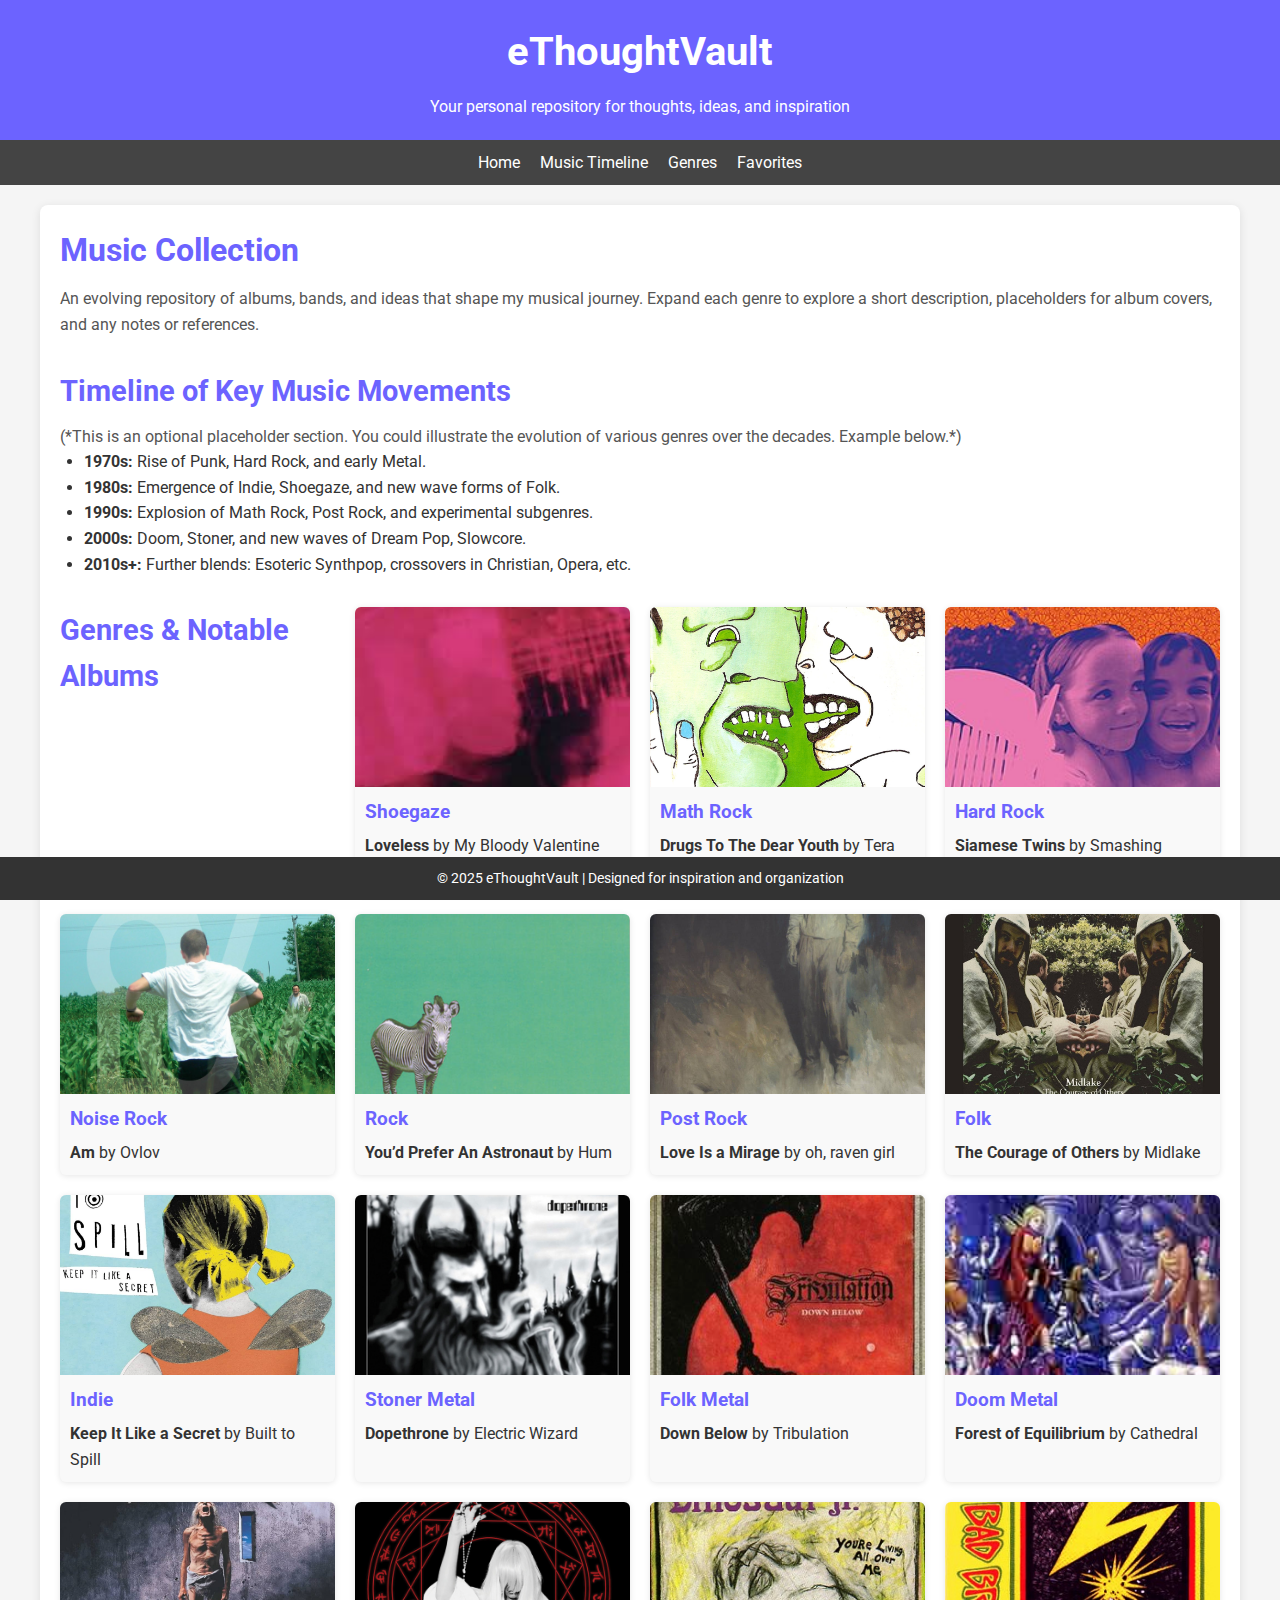
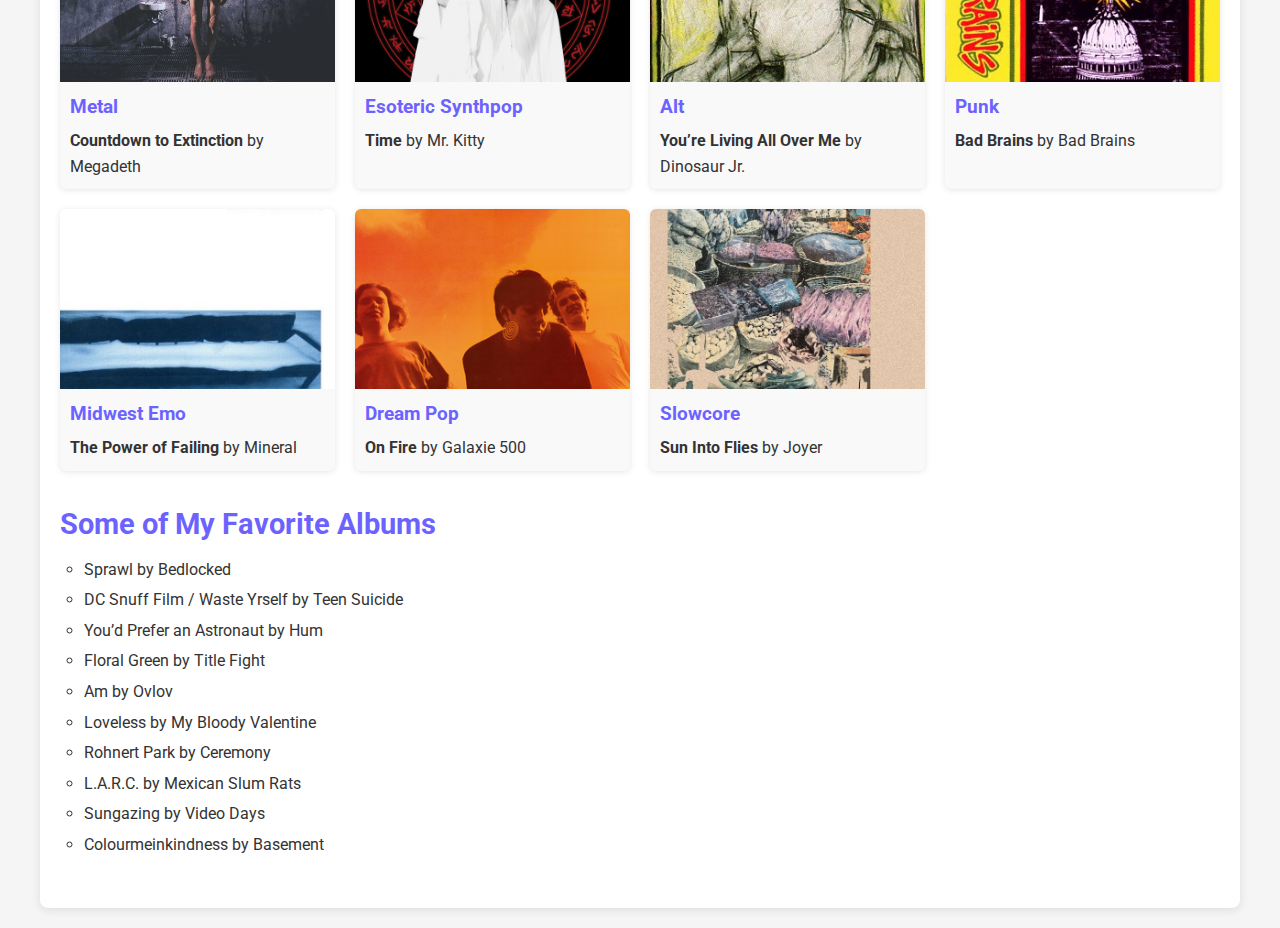
==== music.html @ 15a83add "edit" ====
<!DOCTYPE html>
<html lang="en">
  <head>
    <meta charset="UTF-8" />
    <meta name="viewport" content="width=device-width, initial-scale=1.0" />
    <title>eThoughtVault | Music</title>
    <link rel="stylesheet" href="styles.css" />
    <!-- Google Fonts link if needed -->
    <link
      href="https://fonts.googleapis.com/css2?family=Roboto:wght@400;700&display=swap"
      rel="stylesheet"
    />
  </head>
  <body>
    <!-- Main Header -->
    <header>
      <div class="container">
        <h1>eThoughtVault</h1>
        <p>Your personal repository for thoughts, ideas, and inspiration</p>
      </div>
    </header>

    <!-- Navigation Bar (similar to index.html) -->
    <nav>
      <ul>
        <li><a href="index.html">Home</a></li>
        <li><a href="#timeline">Music Timeline</a></li>
        <li><a href="#genres">Genres</a></li>
        <li><a href="#favorites">Favorites</a></li>
      </ul>
    </nav>

    <!-- Page Content -->
    <main class="music-main">
      <!-- Sub-header for Music Section -->
      <section class="music-header">
        <h2>Music Collection</h2>
        <p>
          An evolving repository of albums, bands, and ideas that shape my
          musical journey. Expand each genre to explore a short description,
          placeholders for album covers, and any notes or references.
        </p>
      </section>

      <!-- Optional: Timeline or Historical Overview -->
      <section id="timeline" class="music-timeline">
        <h3>Timeline of Key Music Movements</h3>
        <p>
          (*This is an optional placeholder section. You could illustrate the
          evolution of various genres over the decades. Example below.*)
        </p>
        <ul>
          <li>
            <strong>1970s:</strong> Rise of Punk, Hard Rock, and early Metal.
          </li>
          <li>
            <strong>1980s:</strong> Emergence of Indie, Shoegaze, and new wave
            forms of Folk.
          </li>
          <li>
            <strong>1990s:</strong> Explosion of Math Rock, Post Rock, and
            experimental subgenres.
          </li>
          <li>
            <strong>2000s:</strong> Doom, Stoner, and new waves of Dream Pop,
            Slowcore.
          </li>
          <li>
            <strong>2010s+:</strong> Further blends: Esoteric Synthpop,
            crossovers in Christian, Opera, etc.
          </li>
        </ul>
      </section>

      <!-- Genres Section -->
      <section id="genres" class="genre-grid">
        <h3>Genres & Notable Albums</h3>

        <!-- Shoegaze -->
        <div class="genre-item">
          <img
            src="images/covers/loveless_by_mybloodyvalentine.jpg"
            alt="Shoegaze Placeholder"
          />
          <div class="genre-info">
            <h4>Shoegaze</h4>
            <ul>
              <li><strong>Loveless</strong> by My Bloody Valentine</li>
            </ul>
          </div>
        </div>

        <!-- Math Rock -->
        <div class="genre-item">
          <img
            src="images/covers/drugstothedearyouth_by_teramelos.jpg"
            alt="Math Rock Placeholder"
          />
          <div class="genre-info">
            <h4>Math Rock</h4>
            <ul>
              <li><strong>Drugs To The Dear Youth</strong> by Tera Melos</li>
            </ul>
          </div>
        </div>

        <!-- Hard Rock -->
        <div class="genre-item">
          <img
            src="images/covers/The_Smashing_Pumpkins_-_Siamese_Dream_reissue_cover.jpeg"
            alt="Hard Rock Placeholder"
          />
          <div class="genre-info">
            <h4>Hard Rock</h4>
            <ul>
              <li><strong>Siamese Twins</strong> by Smashing Pumpkins</li>
            </ul>
          </div>
        </div>

        <!-- Noise Rock -->
        <div class="genre-item">
          <img
            src="images/covers/am_by_ovlov.jpg"
            alt="Noise Rock Placeholder"
          />
          <div class="genre-info">
            <h4>Noise Rock</h4>
            <ul>
              <li><strong>Am</strong> by Ovlov</li>
            </ul>
          </div>
        </div>

        <!-- Rock -->
        <div class="genre-item">
          <img
            src="images/covers/youdpreferanastronaut_by_hum.png"
            alt="Rock Placeholder"
          />
          <div class="genre-info">
            <h4>Rock</h4>
            <ul>
              <li><strong>You’d Prefer An Astronaut</strong> by Hum</li>
            </ul>
          </div>
        </div>

        <!-- Post Rock -->
        <div class="genre-item">
          <img
            src="images/covers/loveisamirage_by_oh,ravengirl.jpg"
            alt="Post Rock Placeholder"
          />
          <div class="genre-info">
            <h4>Post Rock</h4>
            <ul>
              <li><strong>Love Is a Mirage</strong> by oh, raven girl</li>
            </ul>
          </div>
        </div>

        <!-- Folk -->
        <div class="genre-item">
          <img
            src="images/covers/courageofothers_by_midlake.jpg"
            alt="Folk Placeholder"
          />
          <div class="genre-info">
            <h4>Folk</h4>
            <ul>
              <li><strong>The Courage of Others</strong> by Midlake</li>
            </ul>
          </div>
        </div>

        <!-- Indie -->
        <div class="genre-item">
          <img
            src="images/covers/keepitlikeasecret_by_builttospill.jpg"
            alt="Indie Placeholder"
          />
          <div class="genre-info">
            <h4>Indie</h4>
            <ul>
              <li><strong>Keep It Like a Secret</strong> by Built to Spill</li>
            </ul>
          </div>
        </div>

        <!-- Stoner Metal -->
        <div class="genre-item">
          <img
            src="images/covers/dopethrone_by_electricwizard.jpg"
            alt="Stoner Metal Placeholder"
          />
          <div class="genre-info">
            <h4>Stoner Metal</h4>
            <ul>
              <li><strong>Dopethrone</strong> by Electric Wizard</li>
            </ul>
          </div>
        </div>

        <!-- Folk Metal -->
        <div class="genre-item">
          <img
            src="images/covers/downbelow_by_tribulation.jpeg"
            alt="Folk Metal Placeholder"
          />
          <div class="genre-info">
            <h4>Folk Metal</h4>
            <ul>
              <li><strong>Down Below</strong> by Tribulation</li>
            </ul>
          </div>
        </div>

        <!-- Doom Metal -->
        <div class="genre-item">
          <img
            src="images/covers/forestofequilibrium_by_cathedral.jpg"
            alt="Doom Metal Placeholder"
          />
          <div class="genre-info">
            <h4>Doom Metal</h4>
            <ul>
              <li><strong>Forest of Equilibrium</strong> by Cathedral</li>
            </ul>
          </div>
        </div>

        <!-- Metal -->
        <div class="genre-item">
          <img
            src="images/covers/coutdowntoextinction_by_megadepth.jpg"
            alt="Metal Placeholder"
          />
          <div class="genre-info">
            <h4>Metal</h4>
            <ul>
              <li><strong>Countdown to Extinction</strong> by Megadeth</li>
            </ul>
          </div>
        </div>

        <!-- Esoteric Synthpop -->
        <div class="genre-item">
          <img
            src="images/covers/time_by_mrkitty.jpg"
            alt="Esoteric Synthpop Placeholder"
          />
          <div class="genre-info">
            <h4>Esoteric Synthpop</h4>
            <ul>
              <li><strong>Time</strong> by Mr. Kitty</li>
            </ul>
          </div>
        </div>

        <!-- Alt -->
        <div class="genre-item">
          <img
            src="images/covers/yourelivingalloverme_by_dinosaurjr.jpg"
            alt="Alternative Placeholder"
          />
          <div class="genre-info">
            <h4>Alt</h4>
            <ul>
              <li>
                <strong>You’re Living All Over Me</strong> by Dinosaur Jr.
              </li>
            </ul>
          </div>
        </div>

        <!-- Punk -->
        <div class="genre-item">
          <img
            src="images/covers/badbrains_by_badbrains.jpg"
            alt="Punk Placeholder"
          />
          <div class="genre-info">
            <h4>Punk</h4>
            <ul>
              <li><strong>Bad Brains</strong> by Bad Brains</li>
            </ul>
          </div>
        </div>

        <!-- Midwest Emo -->
        <div class="genre-item">
          <img
            src="images/covers/thepoweroffalling_by_mineral.jpg"
            alt="Midwest Emo Placeholder"
          />
          <div class="genre-info">
            <h4>Midwest Emo</h4>
            <ul>
              <li><strong>The Power of Failing</strong> by Mineral</li>
            </ul>
          </div>
        </div>

        <!-- Dream Pop -->
        <div class="genre-item">
          <img
            src="images/covers/onfire_by_galaxie500.png"
            alt="Dream Pop Placeholder"
          />
          <div class="genre-info">
            <h4>Dream Pop</h4>
            <ul>
              <li><strong>On Fire</strong> by Galaxie 500</li>
            </ul>
          </div>
        </div>

        <!-- Slowcore -->
        <div class="genre-item">
          <img
            src="images/covers/sunintoflies_by_joyer.jpg"
            alt="Slowcore Placeholder"
          />
          <div class="genre-info">
            <h4>Slowcore</h4>
            <ul>
              <li><strong>Sun Into Flies</strong> by Joyer</li>
            </ul>
          </div>
        </div>
      </section>

      <!-- Favorites Section -->
      <section id="favorites" class="favorite-albums">
        <h3>Some of My Favorite Albums</h3>
        <ul>
          <li>Sprawl by Bedlocked</li>
          <li>DC Snuff Film / Waste Yrself by Teen Suicide</li>
          <li>You’d Prefer an Astronaut by Hum</li>
          <li>Floral Green by Title Fight</li>
          <li>Am by Ovlov</li>
          <li>Loveless by My Bloody Valentine</li>
          <li>Rohnert Park by Ceremony</li>
          <li>L.A.R.C. by Mexican Slum Rats</li>
          <li>Sungazing by Video Days</li>
          <li>Colourmeinkindness by Basement</li>
        </ul>
      </section>
    </main>

    <!-- Footer -->
    <footer>
      <div class="container">
        <p>
          &copy; 2025 eThoughtVault | Designed for inspiration and organization
        </p>
      </div>
    </footer>
  </body>
</html>
---- styles.css ----
* {
  margin: 0;
  padding: 0;
  box-sizing: border-box;
}

body {
  font-family: "Roboto", sans-serif;
  line-height: 1.6;
  color: #333;
  background-color: #f5f5f5;
  margin: 0;
}

header {
  background: #6c63ff;
  color: #fff;
  padding: 20px 0;
  text-align: center;
}

header h1 {
  font-size: 2.5rem;
  margin-bottom: 10px;
}

header p {
  font-size: 1rem;
}

nav {
  background: #444;
  color: #fff;
  padding: 10px 0;
}

nav ul {
  list-style: none;
  display: flex;
  justify-content: center;
  gap: 20px;
}

nav a {
  color: #fff;
  text-decoration: none;
  font-size: 1rem;
  transition: color 0.3s;
}

nav a:hover {
  color: #6c63ff;
}

main {
  padding: 20px;
  max-width: 1200px;
  margin: 20px auto;
  background: #fff;
  box-shadow: 0 2px 10px rgba(0, 0, 0, 0.1);
  border-radius: 8px;
}

section {
  margin-bottom: 30px;
}

section h2 {
  font-size: 2rem;
  margin-bottom: 10px;
  color: #6c63ff;
}

section p {
  font-size: 1rem;
  color: #555;
}

footer {
  background: #333;
  color: #fff;
  text-align: center;
  padding: 10px 0;
  position: fixed;
  width: 100%;
  bottom: 0;
}

footer p {
  font-size: 0.9rem;
}

.music-main {
  padding: 20px;
  max-width: 1200px;
  margin: 20px auto;
  background: #fff;
  box-shadow: 0 2px 10px rgba(0, 0, 0, 0.1);
  border-radius: 8px;
}

.music-header,
.music-timeline,
.genre-grid,
.favorite-albums {
  margin-bottom: 30px;
}

.music-header h2 {
  font-size: 2rem;
  color: #6c63ff;
  margin-bottom: 10px;
}

.music-timeline h3,
.genre-grid h3,
.favorite-albums h3 {
  font-size: 1.8rem;
  color: #6c63ff;
  margin-bottom: 10px;
}

.music-timeline ul {
  list-style: disc;
  margin: 0 0 0 1.5rem;
}

.genre-grid {
  display: grid;
  grid-template-columns: repeat(auto-fit, minmax(240px, 1fr));
  gap: 20px;
}

.genre-item {
  background-color: #f9f9f9;
  border-radius: 6px;
  overflow: hidden;
  box-shadow: 0 1px 6px rgba(0, 0, 0, 0.1);
  transition: transform 0.3s ease;
  display: flex;
  flex-direction: column;
}

.genre-item:hover {
  transform: scale(1.02);
}

.genre-item img {
  width: 100%;
  height: 180px;
  object-fit: cover;
}

.genre-info {
  padding: 10px;
}

.genre-info h4 {
  margin-bottom: 5px;
  color: #6c63ff;
  font-size: 1.2rem;
}

.genre-info ul {
  list-style: none;
  padding-left: 0;
  margin: 0;
}

.favorite-albums ul {
  list-style: circle;
  margin-left: 1.5rem;
}

.favorite-albums ul li {
  margin-bottom: 5px;
}
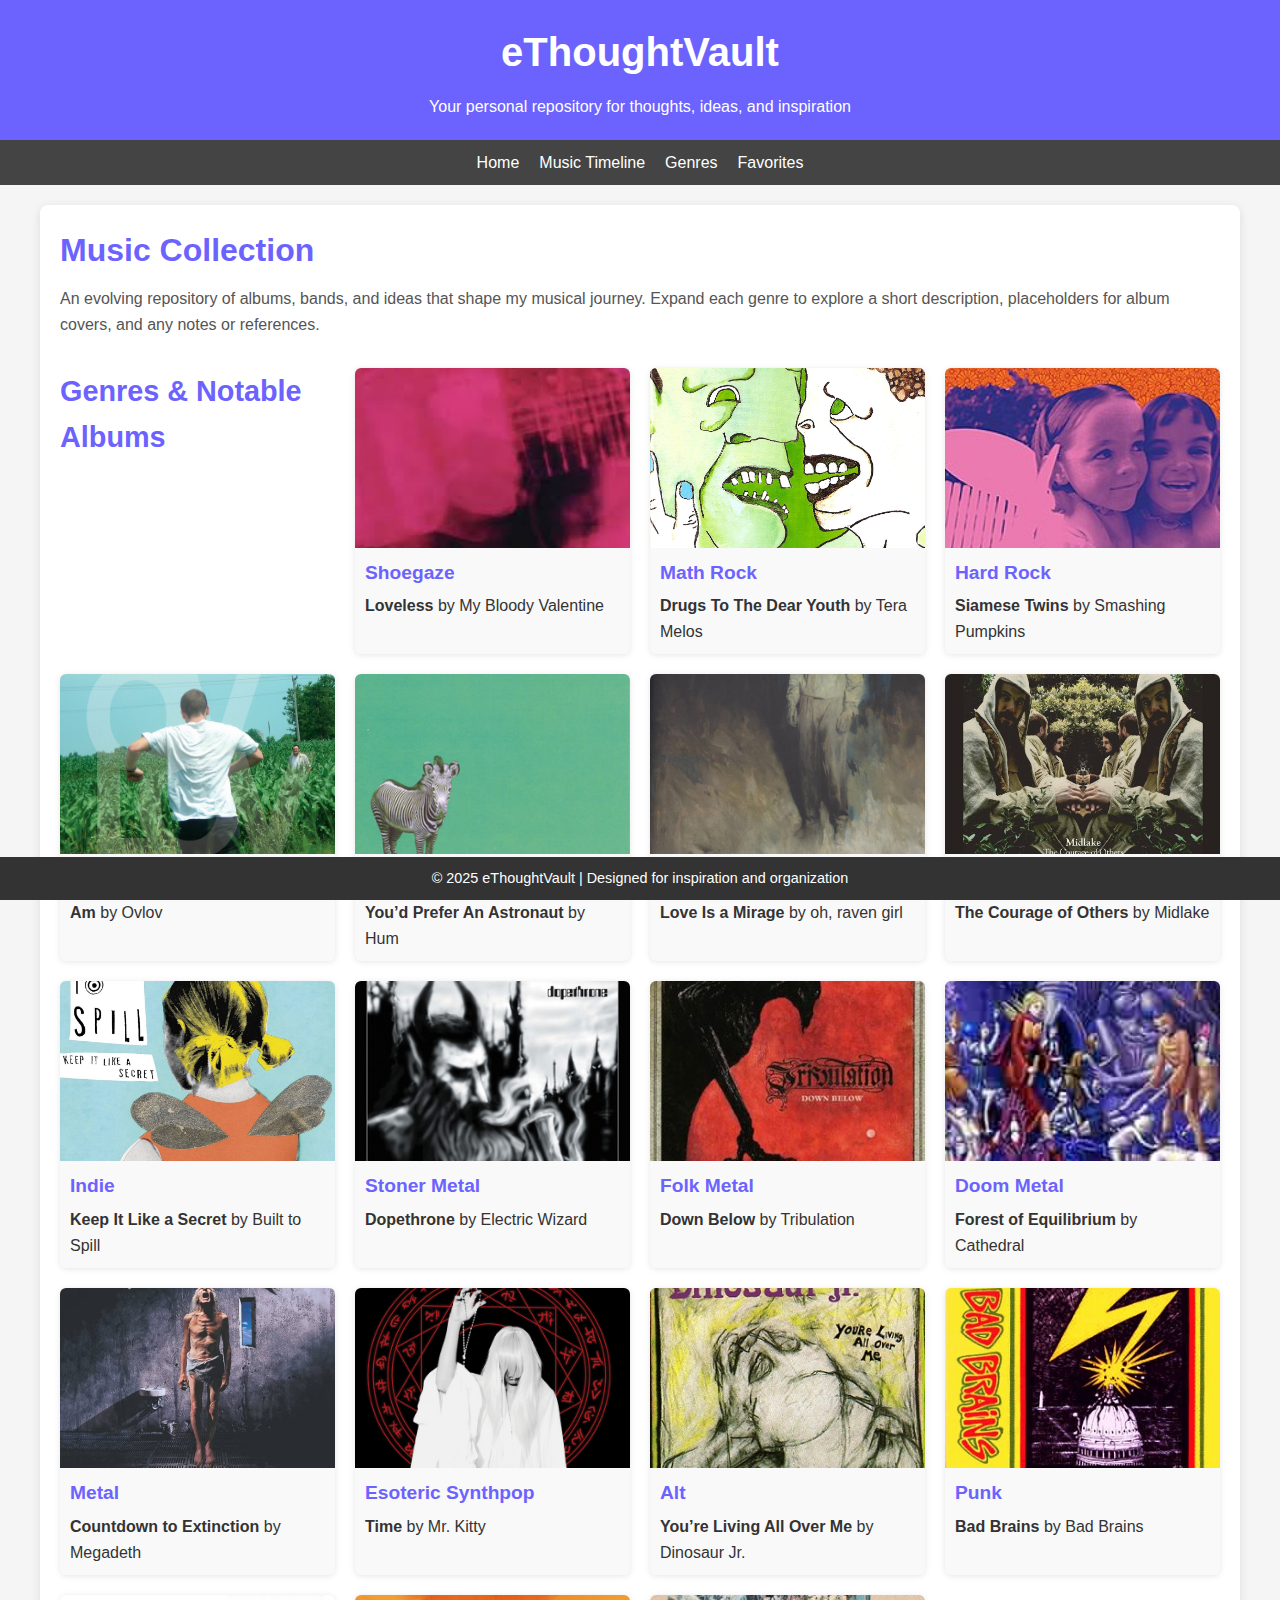
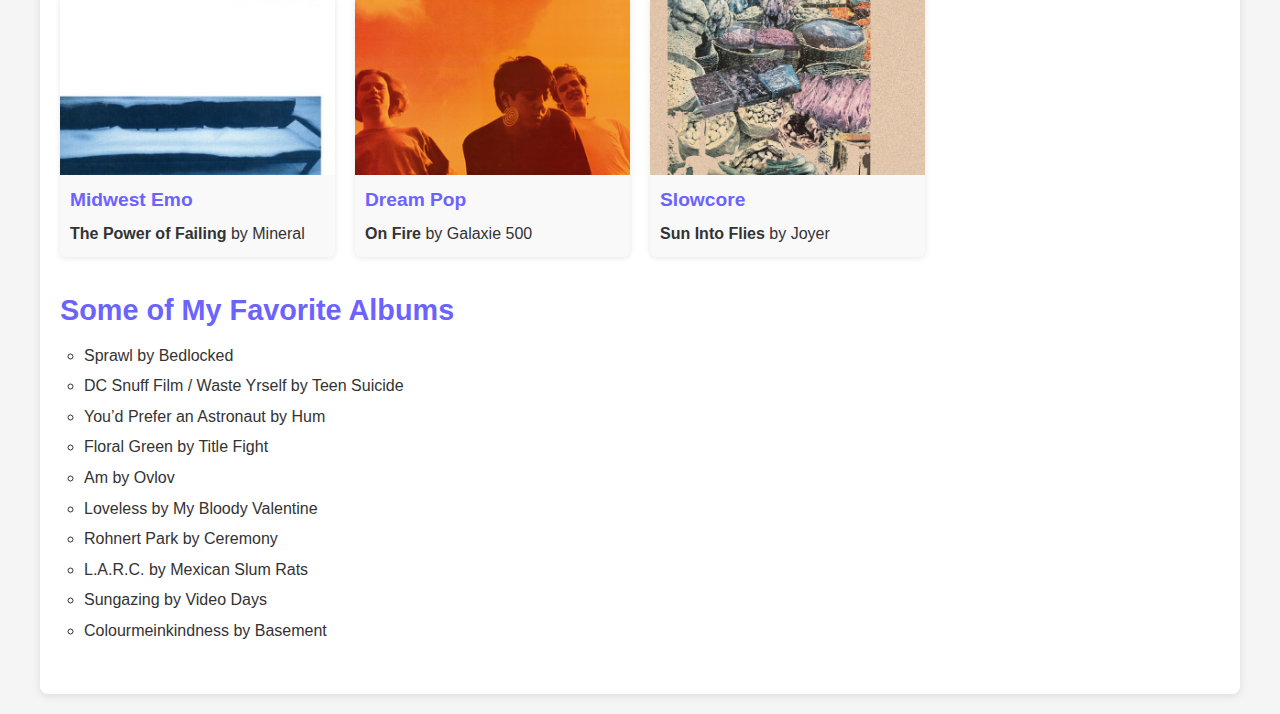
==== commit afc803c6: "edit" ====
--- a/music.html
+++ b/music.html
@@ -5,14 +5,8 @@
     <meta name="viewport" content="width=device-width, initial-scale=1.0" />
     <title>eThoughtVault | Music</title>
     <link rel="stylesheet" href="styles.css" />
-    <!-- Google Fonts link if needed -->
-    <link
-      href="https://fonts.googleapis.com/css2?family=Roboto:wght@400;700&display=swap"
-      rel="stylesheet"
-    />
   </head>
   <body>
-    <!-- Main Header -->
     <header>
       <div class="container">
         <h1>eThoughtVault</h1>
@@ -20,7 +14,6 @@
       </div>
     </header>
 
-    <!-- Navigation Bar (similar to index.html) -->
     <nav>
       <ul>
         <li><a href="index.html">Home</a></li>
@@ -30,9 +23,7 @@
       </ul>
     </nav>
 
-    <!-- Page Content -->
     <main class="music-main">
-      <!-- Sub-header for Music Section -->
       <section class="music-header">
         <h2>Music Collection</h2>
         <p>
@@ -42,41 +33,9 @@
         </p>
       </section>
 
-      <!-- Optional: Timeline or Historical Overview -->
-      <section id="timeline" class="music-timeline">
-        <h3>Timeline of Key Music Movements</h3>
-        <p>
-          (*This is an optional placeholder section. You could illustrate the
-          evolution of various genres over the decades. Example below.*)
-        </p>
-        <ul>
-          <li>
-            <strong>1970s:</strong> Rise of Punk, Hard Rock, and early Metal.
-          </li>
-          <li>
-            <strong>1980s:</strong> Emergence of Indie, Shoegaze, and new wave
-            forms of Folk.
-          </li>
-          <li>
-            <strong>1990s:</strong> Explosion of Math Rock, Post Rock, and
-            experimental subgenres.
-          </li>
-          <li>
-            <strong>2000s:</strong> Doom, Stoner, and new waves of Dream Pop,
-            Slowcore.
-          </li>
-          <li>
-            <strong>2010s+:</strong> Further blends: Esoteric Synthpop,
-            crossovers in Christian, Opera, etc.
-          </li>
-        </ul>
-      </section>
-
-      <!-- Genres Section -->
       <section id="genres" class="genre-grid">
         <h3>Genres & Notable Albums</h3>
 
-        <!-- Shoegaze -->
         <div class="genre-item">
           <img
             src="images/covers/loveless_by_mybloodyvalentine.jpg"
@@ -90,7 +49,6 @@
           </div>
         </div>
 
-        <!-- Math Rock -->
         <div class="genre-item">
           <img
             src="images/covers/drugstothedearyouth_by_teramelos.jpg"
@@ -104,7 +62,6 @@
           </div>
         </div>
 
-        <!-- Hard Rock -->
         <div class="genre-item">
           <img
             src="images/covers/The_Smashing_Pumpkins_-_Siamese_Dream_reissue_cover.jpeg"
@@ -118,7 +75,6 @@
           </div>
         </div>
 
-        <!-- Noise Rock -->
         <div class="genre-item">
           <img
             src="images/covers/am_by_ovlov.jpg"
@@ -132,7 +88,6 @@
           </div>
         </div>
 
-        <!-- Rock -->
         <div class="genre-item">
           <img
             src="images/covers/youdpreferanastronaut_by_hum.png"
@@ -146,7 +101,6 @@
           </div>
         </div>
 
-        <!-- Post Rock -->
         <div class="genre-item">
           <img
             src="images/covers/loveisamirage_by_oh,ravengirl.jpg"
@@ -160,7 +114,6 @@
           </div>
         </div>
 
-        <!-- Folk -->
         <div class="genre-item">
           <img
             src="images/covers/courageofothers_by_midlake.jpg"
@@ -174,7 +127,6 @@
           </div>
         </div>
 
-        <!-- Indie -->
         <div class="genre-item">
           <img
             src="images/covers/keepitlikeasecret_by_builttospill.jpg"
@@ -188,7 +140,6 @@
           </div>
         </div>
 
-        <!-- Stoner Metal -->
         <div class="genre-item">
           <img
             src="images/covers/dopethrone_by_electricwizard.jpg"
@@ -202,7 +153,6 @@
           </div>
         </div>
 
-        <!-- Folk Metal -->
         <div class="genre-item">
           <img
             src="images/covers/downbelow_by_tribulation.jpeg"
@@ -216,7 +166,6 @@
           </div>
         </div>
 
-        <!-- Doom Metal -->
         <div class="genre-item">
           <img
             src="images/covers/forestofequilibrium_by_cathedral.jpg"
@@ -230,7 +179,6 @@
           </div>
         </div>
 
-        <!-- Metal -->
         <div class="genre-item">
           <img
             src="images/covers/coutdowntoextinction_by_megadepth.jpg"
@@ -244,7 +192,6 @@
           </div>
         </div>
 
-        <!-- Esoteric Synthpop -->
         <div class="genre-item">
           <img
             src="images/covers/time_by_mrkitty.jpg"
@@ -258,7 +205,6 @@
           </div>
         </div>
 
-        <!-- Alt -->
         <div class="genre-item">
           <img
             src="images/covers/yourelivingalloverme_by_dinosaurjr.jpg"
@@ -274,7 +220,6 @@
           </div>
         </div>
 
-        <!-- Punk -->
         <div class="genre-item">
           <img
             src="images/covers/badbrains_by_badbrains.jpg"
@@ -288,7 +233,6 @@
           </div>
         </div>
 
-        <!-- Midwest Emo -->
         <div class="genre-item">
           <img
             src="images/covers/thepoweroffalling_by_mineral.jpg"
@@ -302,7 +246,6 @@
           </div>
         </div>
 
-        <!-- Dream Pop -->
         <div class="genre-item">
           <img
             src="images/covers/onfire_by_galaxie500.png"
@@ -316,7 +259,6 @@
           </div>
         </div>
 
-        <!-- Slowcore -->
         <div class="genre-item">
           <img
             src="images/covers/sunintoflies_by_joyer.jpg"
@@ -331,7 +273,6 @@
         </div>
       </section>
 
-      <!-- Favorites Section -->
       <section id="favorites" class="favorite-albums">
         <h3>Some of My Favorite Albums</h3>
         <ul>
@@ -349,7 +290,6 @@
       </section>
     </main>
 
-    <!-- Footer -->
     <footer>
       <div class="container">
         <p>
